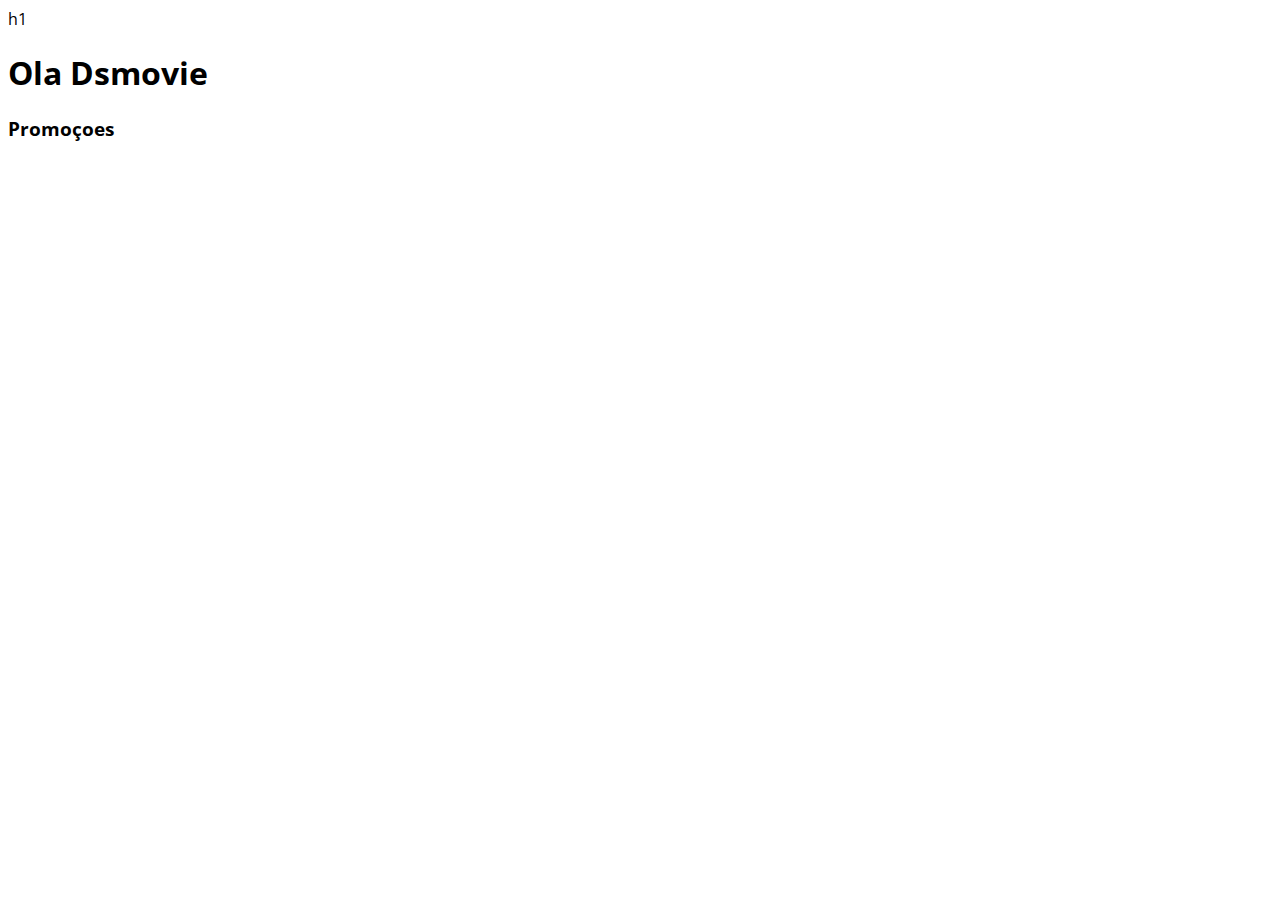
==== index.html @ c1d903fa "Google Fonts" ====
<!DOCTYPE html>h1
<html lang="en">
<head>
    <meta charset="UTF-8">
    <meta http-equiv="X-UA-Compatible" content="IE=edge">
    <meta name="viewport" content="width=device-width, initial-scale=1.0">
    <title>Document</title>
    <link href="https://cdn.jsdelivr.net/npm/bootstrap@5.1.3/dist/css/bootstrap.min.css" rel="stylesheet" integrity="sha384-1BmE4kWBq78iYhFldvKuhfTAU6auU8tT94WrHftjDbrCEXSU1oBoqyl2QvZ6jIW3" crossorigin="anonymous">

    <link rel="stylesheet" href="css/styles.css">

</head>
<body>
    <h1>Ola Dsmovie</h1>
    <h3>Promoçoes</h3>
</body>
</html>
---- css/styles.css ----
@import url('https://fonts.googleapis.com/css2?family=Open+Sans:ital,wght@0,300;1,400;1,700&display=swap');
* {
    font-family: 'open sans', sans-serif;

}
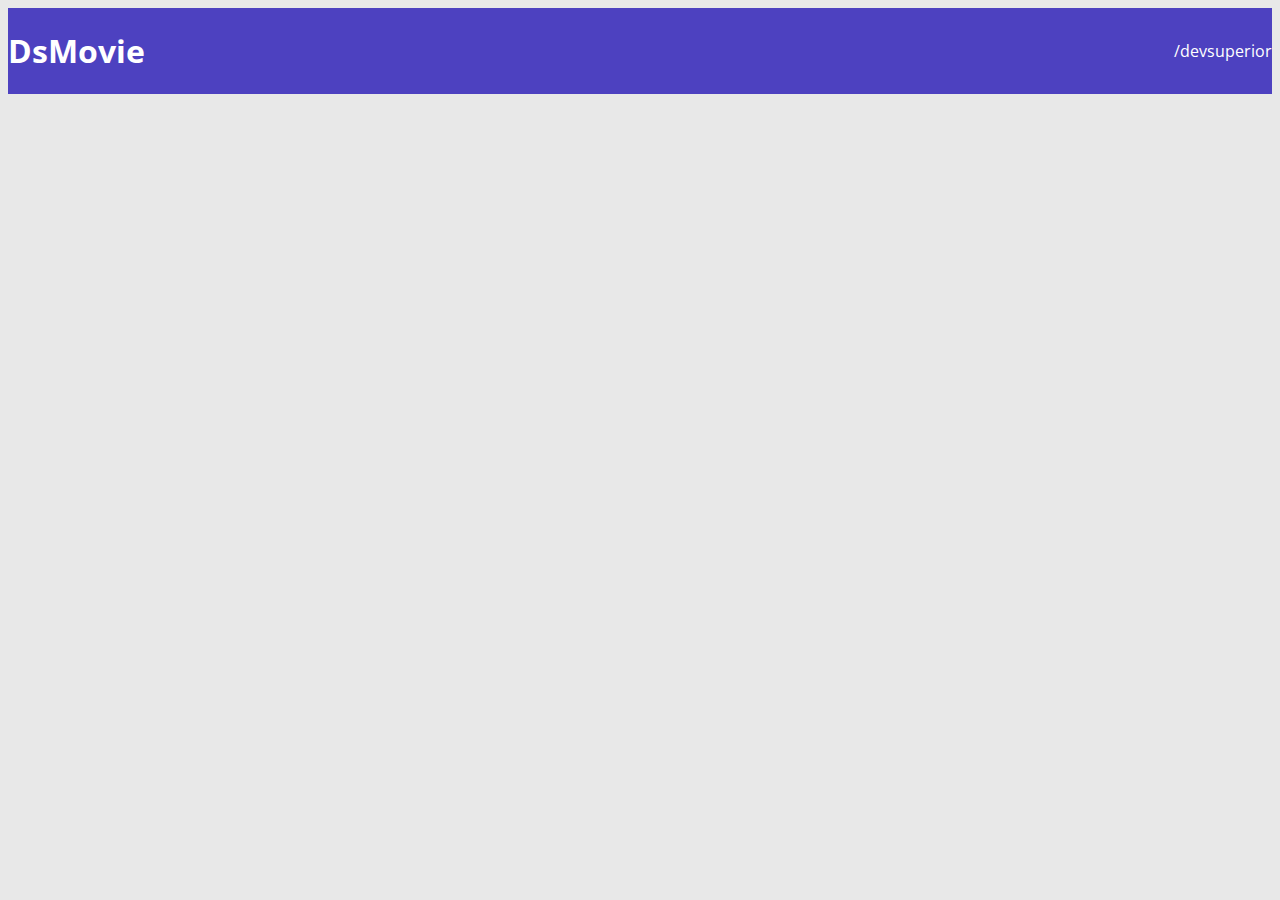
==== commit a0dfe856: "barra superior parte 1" ====
--- a/index.html
+++ b/index.html
@@ -1,4 +1,4 @@
-<!DOCTYPE html>h1
+<!DOCTYPE html>
 <html lang="en">
 <head>
     <meta charset="UTF-8">
@@ -11,7 +11,11 @@
 
 </head>
 <body>
-    <h1>Ola Dsmovie</h1>
-    <h3>Promoçoes</h3>
+   <header>
+       <nav class="container">
+           <h1>DsMovie</h1>
+           <a href="https://github.com/ranermoreira/Dsmovie">/devsuperior</a>
+       </nav>
+   </header>
 </body>
 </html>--- a/css/styles.css
+++ b/css/styles.css
@@ -1,6 +1,27 @@
 @import url('https://fonts.googleapis.com/css2?family=Open+Sans:ital,wght@0,300;1,400;1,700&display=swap');
 * {
+    box-sizing: border-box;
     font-family: 'open sans', sans-serif;
-
 }
 
+html, body {
+    background-color: #e8e8e8;
+}
+header {
+    background-color: #4D41C0;
+    color: #fff
+    ;
+}
+
+nav {
+    display: flex;
+    align-items: center;
+    justify-content: space-between;
+}
+a, a:hover { 
+    text-decoration: none;
+    color: unset;
+}
+
+
+
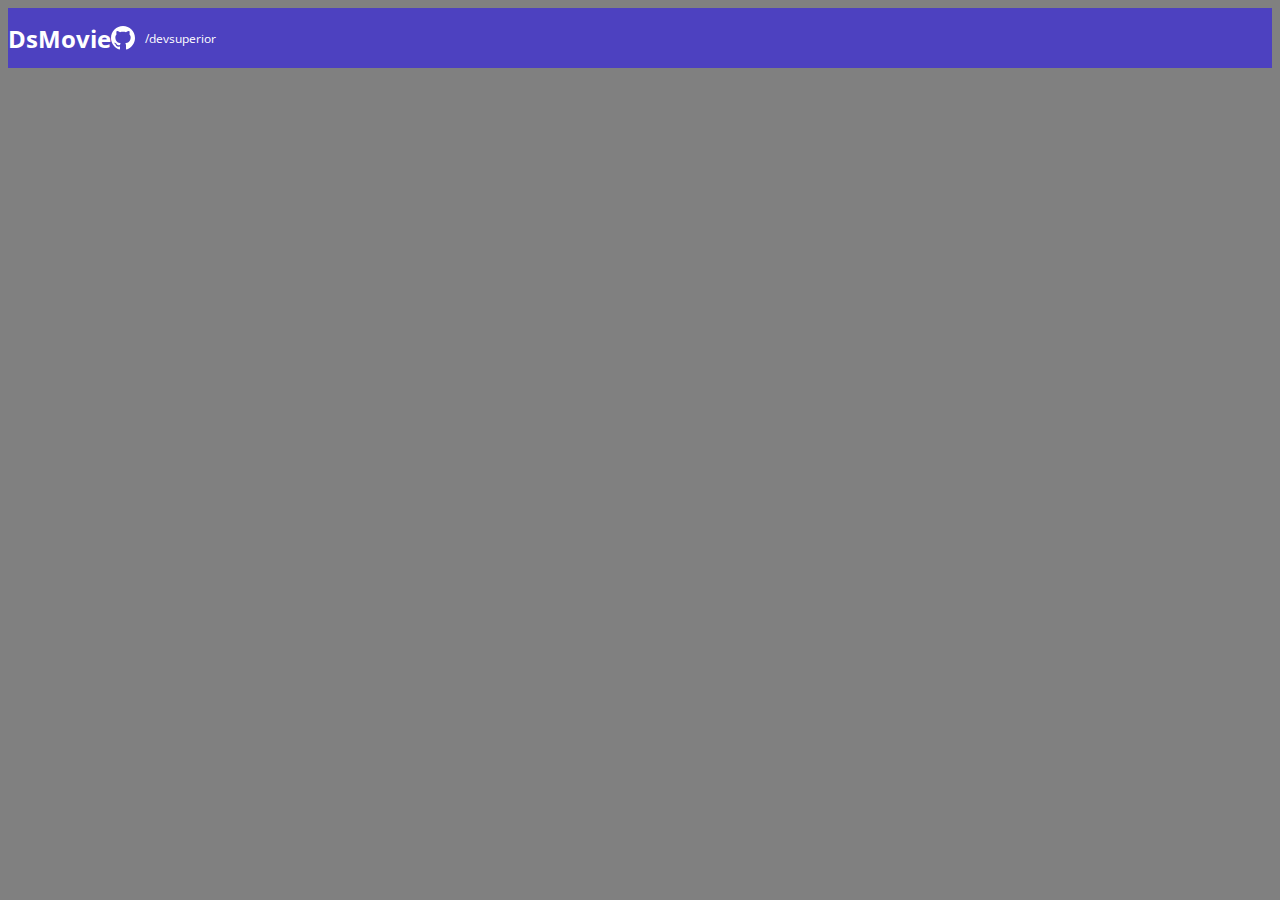
==== commit 06a2c7a4: "Barra superior parte 2" ====
--- a/index.html
+++ b/index.html
@@ -14,7 +14,11 @@
    <header>
        <nav class="container">
            <h1>DsMovie</h1>
-           <a href="https://github.com/ranermoreira/Dsmovie">/devsuperior</a>
+           <div class="dsmovie-contact-container">
+            <img src="img/github.svg" alt="github">
+            <a href="https://github.com/ranermoreira/Dsmovie">/devsuperior</a>
+           </div>
+           
        </nav>
    </header>
 </body>
--- a/css/styles.css
+++ b/css/styles.css
@@ -1,16 +1,31 @@
 @import url('https://fonts.googleapis.com/css2?family=Open+Sans:ital,wght@0,300;1,400;1,700&display=swap');
-* {
+:root {
+    --bg-gray: gray;
+    --color-primary: #4D41C0;
+    --white: #fff;
+
+
+
+
+
+}
+* { 
     box-sizing: border-box;
     font-family: 'open sans', sans-serif;
 }
+h1, h2, h3, h4, h5, h6 {
+    margin: 0;
+}
 
 html, body {
-    background-color: #e8e8e8;
+    background-color: var(--bg-gray);
 }
 header {
-    background-color: #4D41C0;
-    color: #fff
-    ;
+    background-color: var(--color-primary);
+    color: var(--white);
+    height: 60px;
+    display: flex;
+    align-items: center;
 }
 
 nav {
@@ -18,10 +33,23 @@
     align-items: center;
     justify-content: space-between;
 }
+nav h1 {
+    font-size: 24px;
+    font-weight: 700;
+}
+nav a {
+    font-size: 12px;
+    font-weight: 400;
+}
 a, a:hover { 
     text-decoration: none;
     color: unset;
 }
+.dsmovie-contact-container {
+    display: flex;
+    align-items: center ;
+}
+.dsmovie-contact-container img {
+    margin-right: 10px;
+}
 
-
-
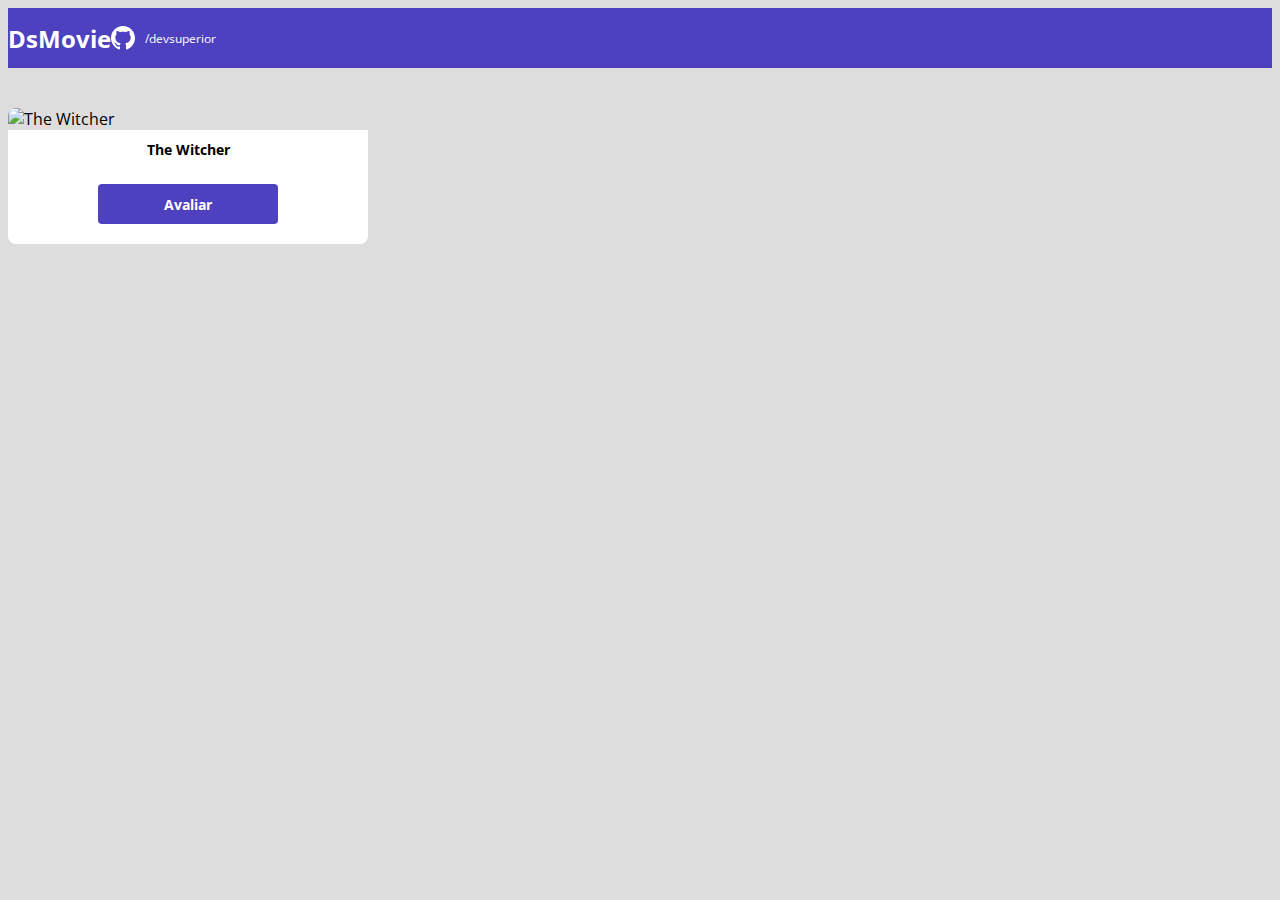
==== commit 8bf4aa6c: "Card de Filme" ====
--- a/index.html
+++ b/index.html
@@ -21,5 +21,17 @@
            
        </nav>
    </header>
+   <main>
+       <section id= "dsmovie-card-list" class="container">
+           <div class="dsmovie-card">
+           <img src="https://www.themoviedb.org/t/p/w533_and_h300_bestv2/jBJWaqoSCiARWtfV0GlqHrcdidd.jpg" alt="The Witcher">
+            <div class="dsmovie-card-description">
+                <h3>The Witcher</h3>
+                <a class="dsmovie-btn" href="form.html">Avaliar</a>
+                
+            </div>
+           </div>
+       </section>
+   </main>
 </body>
 </html>--- a/css/styles.css
+++ b/css/styles.css
@@ -1,11 +1,9 @@
 @import url('https://fonts.googleapis.com/css2?family=Open+Sans:ital,wght@0,300;1,400;1,700&display=swap');
 :root {
-    --bg-gray: gray;
+    --bg-gray: #ddd;
+    --text-gray: #4a4a4a;
     --color-primary: #4D41C0;
     --white: #fff;
-
-
-
 
 
 }
@@ -39,7 +37,7 @@
 }
 nav a {
     font-size: 12px;
-    font-weight: 400;
+    
 }
 a, a:hover { 
     text-decoration: none;
@@ -52,4 +50,44 @@
 .dsmovie-contact-container img {
     margin-right: 10px;
 }
+#dsmovie-card-list {
+    padding: 40px 0;
+}
 
+
+.dsmovie-card {
+    width: 360px;
+    
+    
+}
+
+.dsmovie-card img {
+    width: 100%;
+    border-radius: 8px 8px 0 0;
+}
+
+.dsmovie-card-description {
+    background-color: var(--white);
+    padding: 10px 0 20px 0;
+    display: flex;
+    flex-direction: column;
+    align-items: center;
+    border-radius: 0 0 8px 8px;
+}
+.dsmovie-card-description h3 {
+    font-size: 14px;
+    font-weight: 700;
+    margin-bottom: 25px;
+}
+.dsmovie-btn, .dsmovie-btn:hover {
+    width: 180px;
+    height: 40px;
+    background-color: var(--color-primary);
+    color: var(--white);
+    font-size: 14px;
+    font-weight: 700;
+    display: flex;
+    align-items: center;
+    justify-content: center;
+    border-radius: 4px;
+}
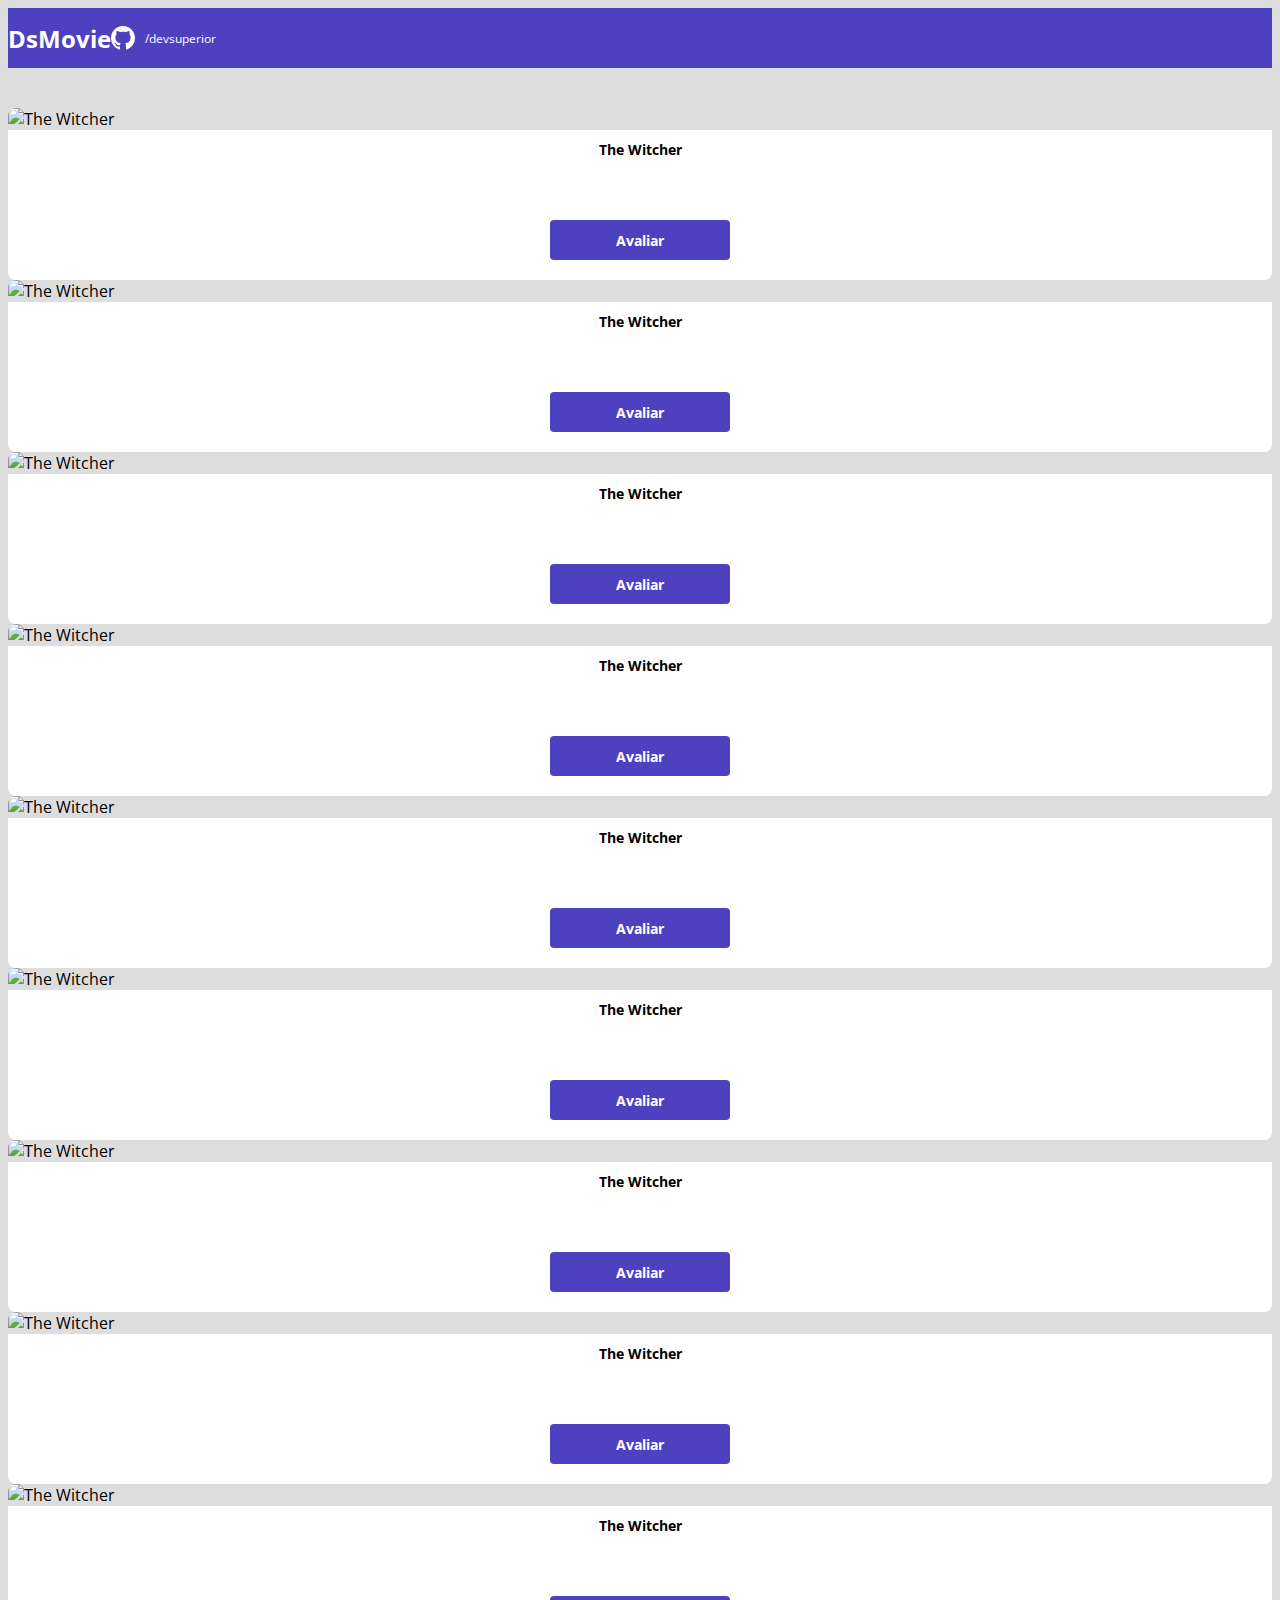
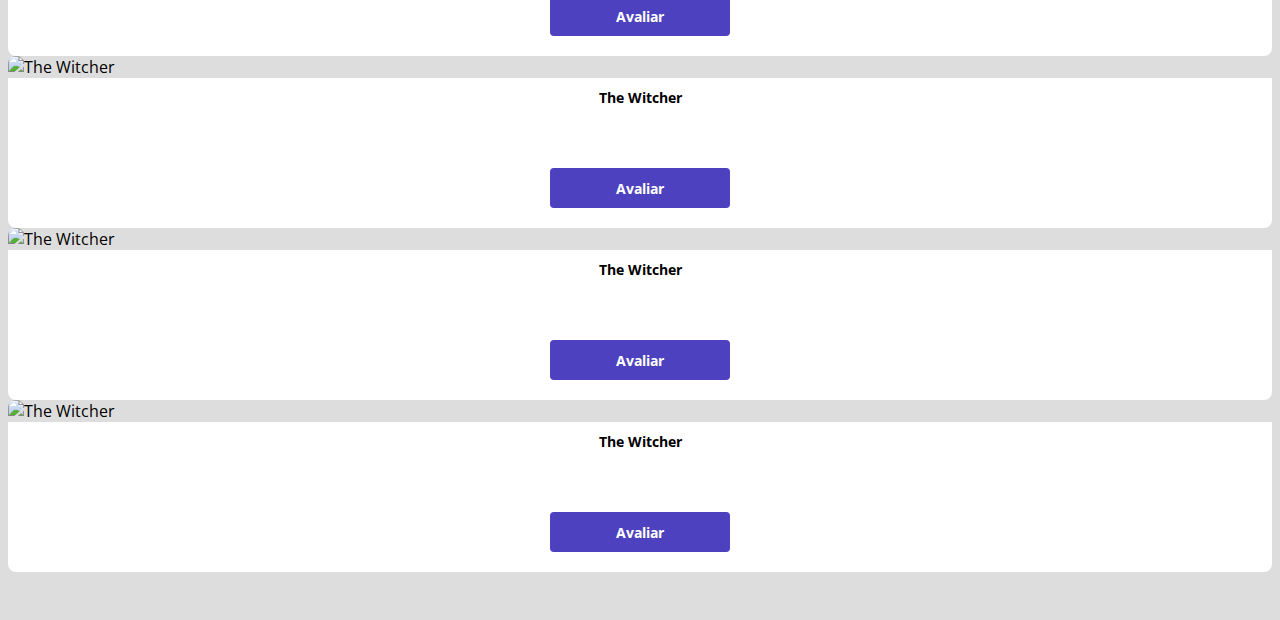
==== commit d1f713da: "Listagem de Cards" ====
--- a/index.html
+++ b/index.html
@@ -23,14 +23,169 @@
    </header>
    <main>
        <section id= "dsmovie-card-list" class="container">
-           <div class="dsmovie-card">
-           <img src="https://www.themoviedb.org/t/p/w533_and_h300_bestv2/jBJWaqoSCiARWtfV0GlqHrcdidd.jpg" alt="The Witcher">
-            <div class="dsmovie-card-description">
-                <h3>The Witcher</h3>
-                <a class="dsmovie-btn" href="form.html">Avaliar</a>
-                
+
+        <div class="row">
+            <div class="col-sm-6 col-lg-4 col-xl-3 mb-3">
+                <div class="dsmovie-card">
+                    <img src="https://www.themoviedb.org/t/p/w533_and_h300_bestv2/jBJWaqoSCiARWtfV0GlqHrcdidd.jpg" alt="The Witcher">
+                    <div class="dsmovie-card-description">
+                        <h3>The Witcher</h3>
+                        <a class="dsmovie-btn" href="form.html">Avaliar</a>
+
+                    </div>
+                </div>
+
+
+
             </div>
-           </div>
+            <div class="col-sm-6 col-lg-4 col-xl-3 mb-3">
+                <div class="dsmovie-card">
+                    <img src="https://www.themoviedb.org/t/p/w533_and_h300_bestv2/jBJWaqoSCiARWtfV0GlqHrcdidd.jpg" alt="The Witcher">
+                    <div class="dsmovie-card-description">
+                        <h3>The Witcher</h3>
+                        <a class="dsmovie-btn" href="form.html">Avaliar</a>
+
+                    </div>
+                </div>
+
+
+
+            </div>
+            <div class="col-sm-6 col-lg-4 col-xl-3 mb-3">
+                <div class="dsmovie-card">
+                    <img src="https://www.themoviedb.org/t/p/w533_and_h300_bestv2/jBJWaqoSCiARWtfV0GlqHrcdidd.jpg" alt="The Witcher">
+                    <div class="dsmovie-card-description">
+                        <h3>The Witcher</h3>
+                        <a class="dsmovie-btn" href="form.html">Avaliar</a>
+
+                    </div>
+                </div>
+
+
+
+            </div>
+            <div class="col-sm-6 col-lg-4 col-xl-3 mb-3">
+                <div class="dsmovie-card">
+                    <img src="https://www.themoviedb.org/t/p/w533_and_h300_bestv2/jBJWaqoSCiARWtfV0GlqHrcdidd.jpg" alt="The Witcher">
+                    <div class="dsmovie-card-description">
+                        <h3>The Witcher</h3>
+                        <a class="dsmovie-btn" href="form.html">Avaliar</a>
+
+                    </div>
+                </div>
+
+
+
+            </div>
+            <div class="col-sm-6 col-lg-4 col-xl-3 mb-3">
+                <div class="dsmovie-card">
+                    <img src="https://www.themoviedb.org/t/p/w533_and_h300_bestv2/jBJWaqoSCiARWtfV0GlqHrcdidd.jpg" alt="The Witcher">
+                    <div class="dsmovie-card-description">
+                        <h3>The Witcher</h3>
+                        <a class="dsmovie-btn" href="form.html">Avaliar</a>
+
+                    </div>
+                </div>
+
+
+
+            </div>
+            <div class="col-sm-6 col-lg-4 col-xl-3 mb-3">
+                <div class="dsmovie-card">
+                    <img src="https://www.themoviedb.org/t/p/w533_and_h300_bestv2/jBJWaqoSCiARWtfV0GlqHrcdidd.jpg" alt="The Witcher">
+                    <div class="dsmovie-card-description">
+                        <h3>The Witcher</h3>
+                        <a class="dsmovie-btn" href="form.html">Avaliar</a>
+
+                    </div>
+                </div>
+
+
+
+            </div>
+            <div class="col-sm-6 col-lg-4 col-xl-3 mb-3">
+                <div class="dsmovie-card">
+                    <img src="https://www.themoviedb.org/t/p/w533_and_h300_bestv2/jBJWaqoSCiARWtfV0GlqHrcdidd.jpg" alt="The Witcher">
+                    <div class="dsmovie-card-description">
+                        <h3>The Witcher</h3>
+                        <a class="dsmovie-btn" href="form.html">Avaliar</a>
+
+                    </div>
+                </div>
+
+
+
+            </div>
+            <div class="col-sm-6 col-lg-4 col-xl-3 mb-3">
+                <div class="dsmovie-card">
+                    <img src="https://www.themoviedb.org/t/p/w533_and_h300_bestv2/jBJWaqoSCiARWtfV0GlqHrcdidd.jpg" alt="The Witcher">
+                    <div class="dsmovie-card-description">
+                        <h3>The Witcher</h3>
+                        <a class="dsmovie-btn" href="form.html">Avaliar</a>
+
+                    </div>
+                </div>
+
+
+
+            </div>
+            <div class="col-sm-6 col-lg-4 col-xl-3 mb-3">
+                <div class="dsmovie-card">
+                    <img src="https://www.themoviedb.org/t/p/w533_and_h300_bestv2/jBJWaqoSCiARWtfV0GlqHrcdidd.jpg" alt="The Witcher">
+                    <div class="dsmovie-card-description">
+                        <h3>The Witcher</h3>
+                        <a class="dsmovie-btn" href="form.html">Avaliar</a>
+
+                    </div>
+                </div>
+
+
+
+            </div><div class="col-sm-6 col-lg-4 col-xl-3 mb-3">
+                <div class="dsmovie-card">
+                    <img src="https://www.themoviedb.org/t/p/w533_and_h300_bestv2/jBJWaqoSCiARWtfV0GlqHrcdidd.jpg" alt="The Witcher">
+                    <div class="dsmovie-card-description">
+                        <h3>The Witcher</h3>
+                        <a class="dsmovie-btn" href="form.html">Avaliar</a>
+
+                    </div>
+                </div>
+
+
+
+            </div><div class="col-sm-6 col-lg-4 col-xl-3 mb-3">
+                <div class="dsmovie-card">
+                    <img src="https://www.themoviedb.org/t/p/w533_and_h300_bestv2/jBJWaqoSCiARWtfV0GlqHrcdidd.jpg" alt="The Witcher">
+                    <div class="dsmovie-card-description">
+                        <h3>The Witcher</h3>
+                        <a class="dsmovie-btn" href="form.html">Avaliar</a>
+
+                    </div>
+                </div>
+
+
+
+            </div><div class="col-sm-6 col-lg-4 col-xl-3 mb-3">
+                <div class="dsmovie-card">
+                    <img src="https://www.themoviedb.org/t/p/w533_and_h300_bestv2/jBJWaqoSCiARWtfV0GlqHrcdidd.jpg" alt="The Witcher">
+                    <div class="dsmovie-card-description">
+                        <h3>The Witcher</h3>
+                        <a class="dsmovie-btn" href="form.html">Avaliar</a>
+
+                    </div>
+                </div>
+
+
+
+            </div>
+
+
+        </div>
+        
+           
+     
+
+
        </section>
    </main>
 </body>
--- a/css/styles.css
+++ b/css/styles.css
@@ -56,7 +56,7 @@
 
 
 .dsmovie-card {
-    width: 360px;
+    width: 100%;
     
     
 }
@@ -68,16 +68,19 @@
 
 .dsmovie-card-description {
     background-color: var(--white);
-    padding: 10px 0 20px 0;
+    padding: 10px 20px 20px 20px;
     display: flex;
     flex-direction: column;
     align-items: center;
+    justify-content: space-between;
     border-radius: 0 0 8px 8px;
+    min-height: 150px;
 }
 .dsmovie-card-description h3 {
     font-size: 14px;
     font-weight: 700;
     margin-bottom: 25px;
+    text-align: center;
 }
 .dsmovie-btn, .dsmovie-btn:hover {
     width: 180px;
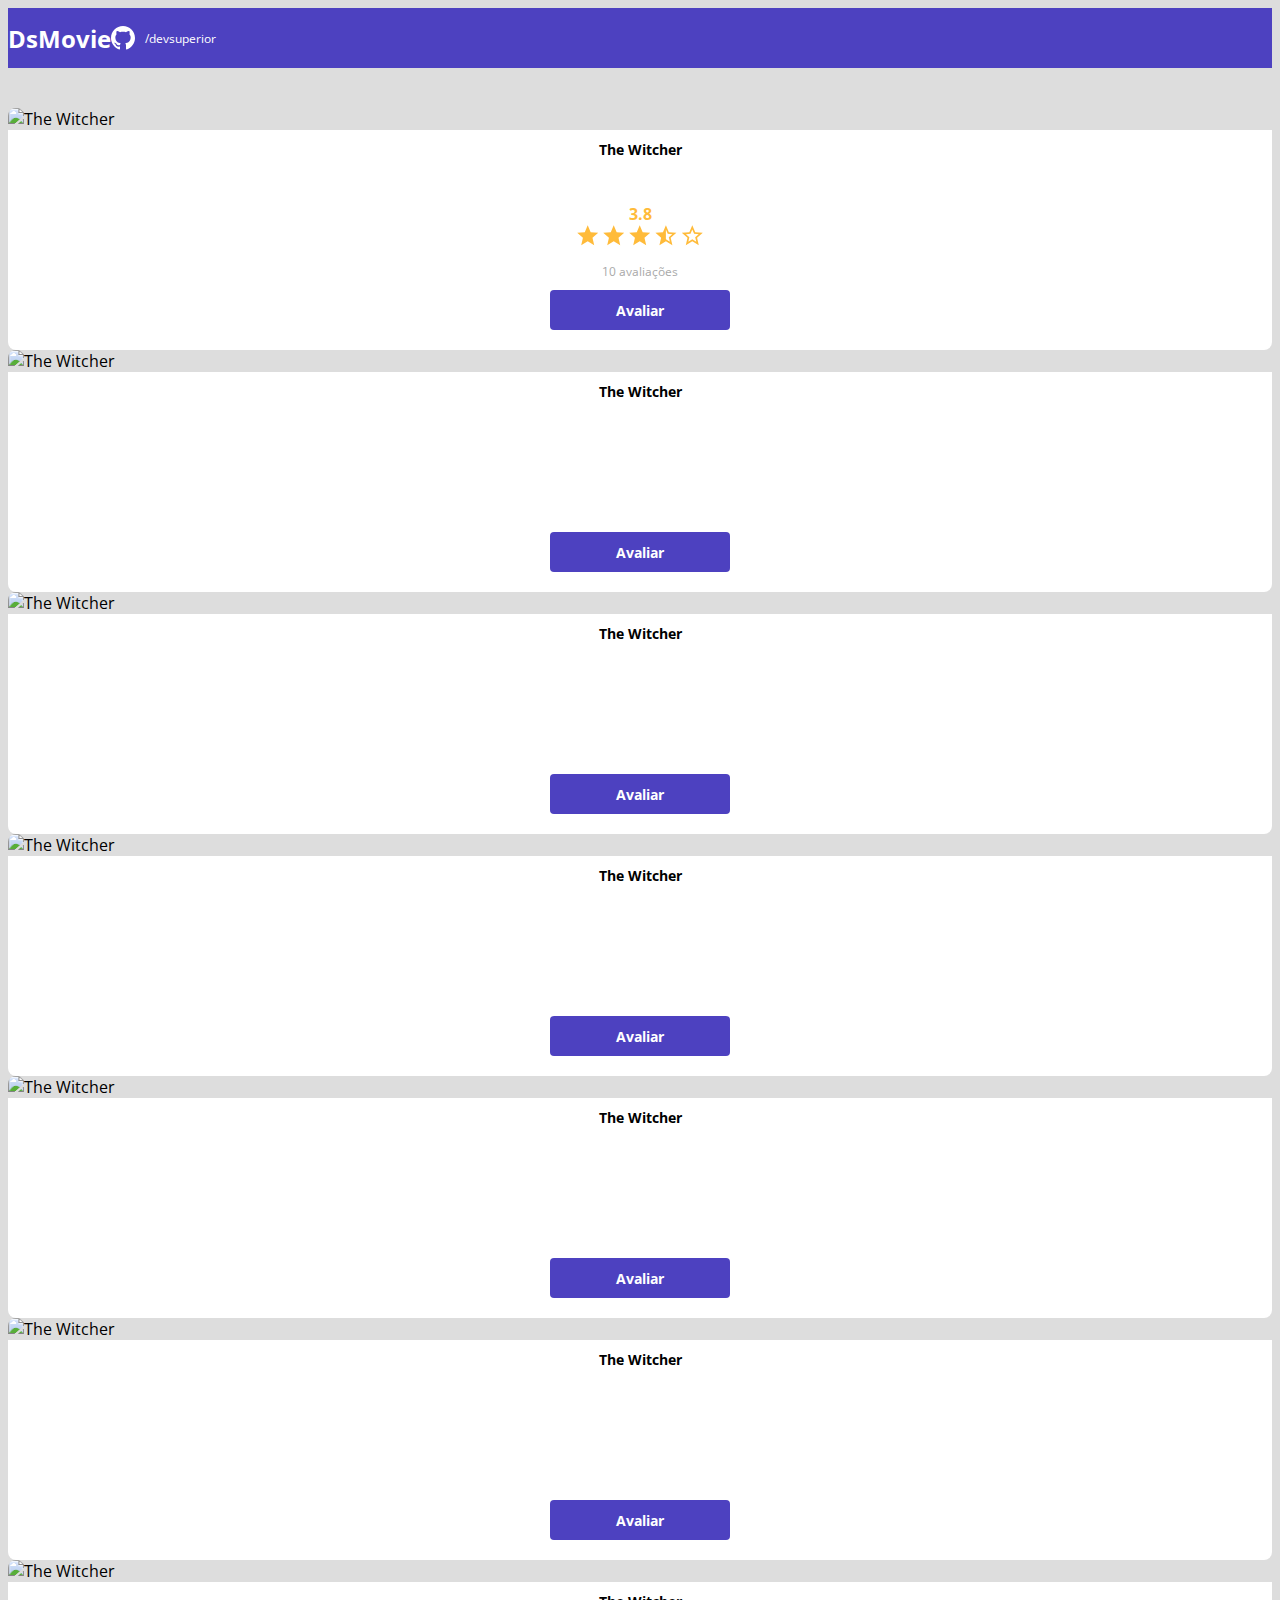
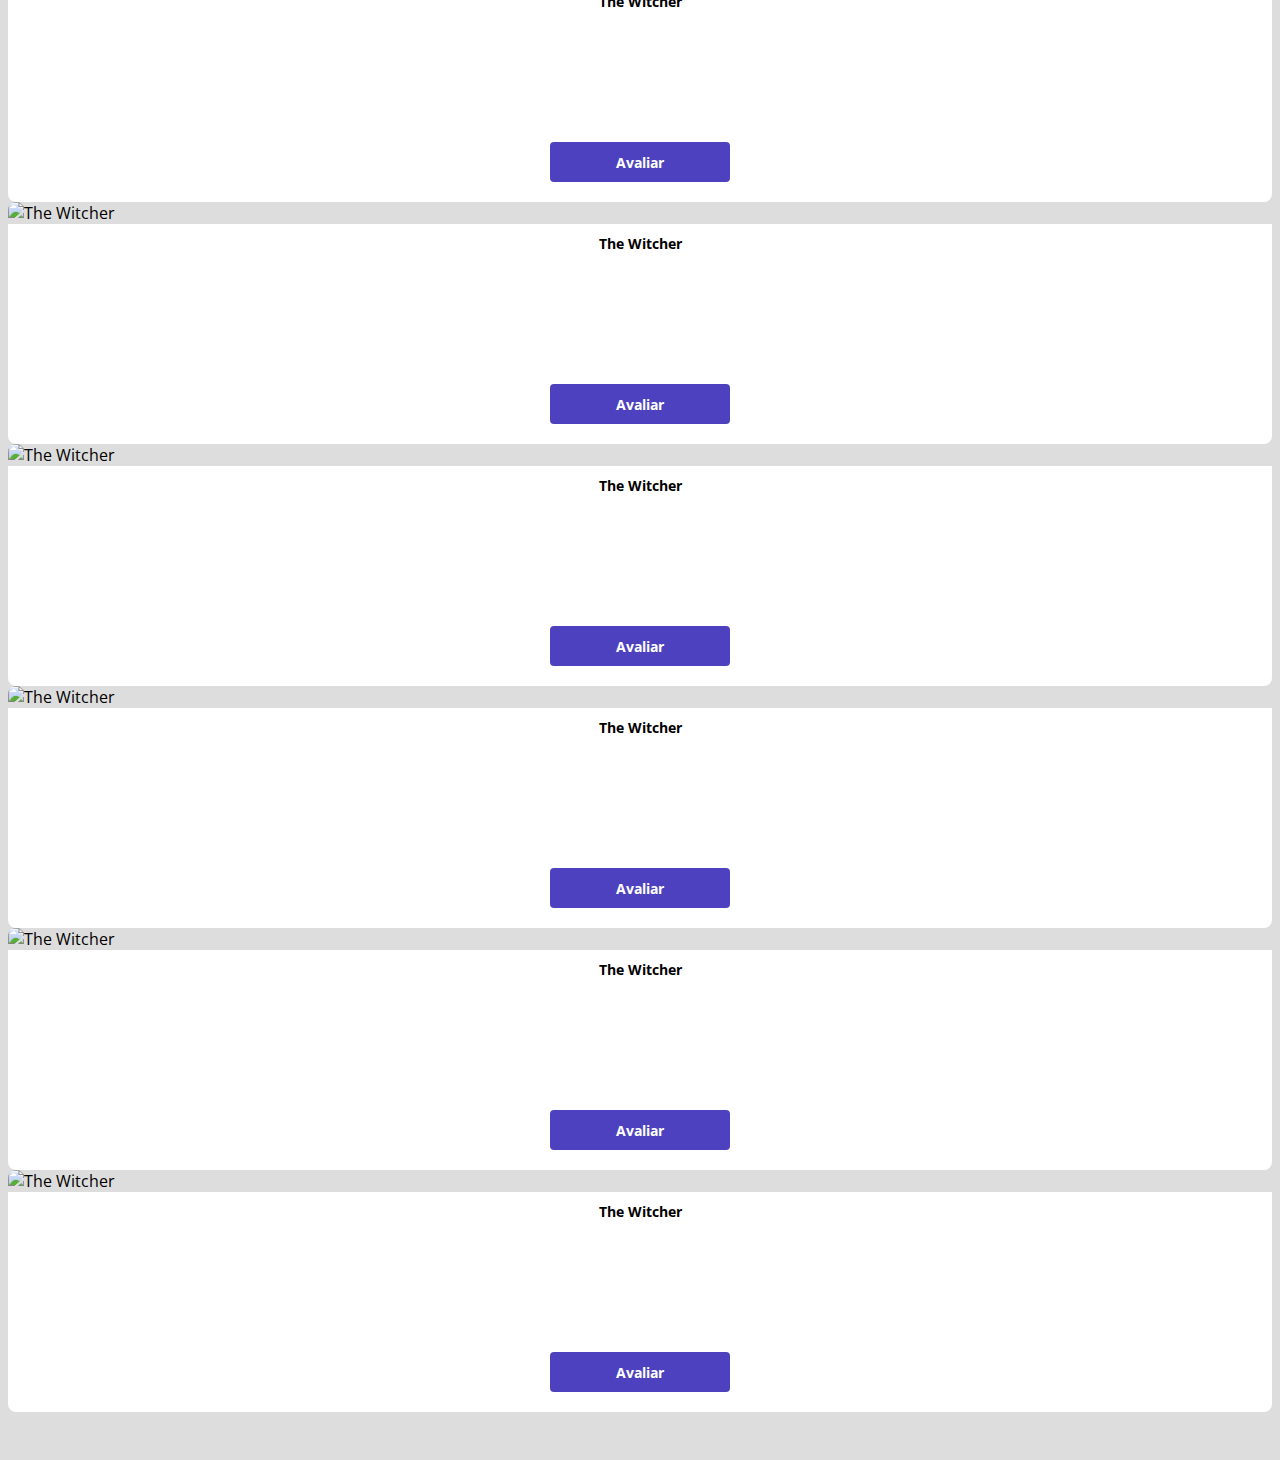
==== commit 14e91f5d: "Avaliação com estrelas" ====
--- a/index.html
+++ b/index.html
@@ -30,7 +30,21 @@
                     <img src="https://www.themoviedb.org/t/p/w533_and_h300_bestv2/jBJWaqoSCiARWtfV0GlqHrcdidd.jpg" alt="The Witcher">
                     <div class="dsmovie-card-description">
                         <h3>The Witcher</h3>
-                        <a class="dsmovie-btn" href="form.html">Avaliar</a>
+                        <div class="dsmovie-card-description-botton">
+                            <h4>3.8</h4>
+                            <div>
+                                <img src="img/star-full.svg" alt="Star">
+                                <img src="img/star-full.svg" alt="Star">
+                                <img src="img/star-full.svg" alt="Star">
+                                <img src="img/star-half.svg" alt="Star">
+                                <img src="img/star-empyt.svg" alt="Star">
+                            </div>
+                            <p> 10 avaliações</p>
+                            <a class="dsmovie-btn" href="form.html">Avaliar</a>
+
+                        </div>
+
+                        
 
                     </div>
                 </div>
--- a/css/styles.css
+++ b/css/styles.css
@@ -4,6 +4,9 @@
     --text-gray: #4a4a4a;
     --color-primary: #4D41C0;
     --white: #fff;
+    --text-light-gray: #aaa;
+    --star-yellow: #ffbb3a;  
+
 
 
 }
@@ -74,13 +77,34 @@
     align-items: center;
     justify-content: space-between;
     border-radius: 0 0 8px 8px;
-    min-height: 150px;
+    height: 220px;
 }
 .dsmovie-card-description h3 {
     font-size: 14px;
     font-weight: 700;
     margin-bottom: 25px;
     text-align: center;
+}
+.dsmovie-card-description-botton {
+    display: flex;
+    flex-direction: column;
+    align-items: center;
+
+}
+.dsmovie-card-description-botton h4 {
+    font-size: 16px;
+    font-weight: 700;
+    color: var(--star-yellow)
+}
+.dsmovie-card-description-botton img {
+    width: 22px;
+    
+}
+.dsmovie-card-description-botton p {
+    font-size: 12px;
+    font-weight: 400;
+    color: var(--text-light-gray);
+    margin-bottom: 10px;
 }
 .dsmovie-btn, .dsmovie-btn:hover {
     width: 180px;
@@ -93,4 +117,44 @@
     align-items: center;
     justify-content: center;
     border-radius: 4px;
+    border: 0;
 }
+
+.dsmovie-form-container {
+    padding: 40px 0 ;
+    max-width: 480px;
+}
+
+.dsmovie-form-description {
+
+    background-color: var(--white);
+    padding: 20px;
+    display: flex;
+    flex-direction: column;
+    align-items: center;
+    border-radius: 0 0 8px 8px;
+}
+.dsmovie-form {
+    width: 100%;
+
+}
+.dsmovie-form-description h3 {
+    font-size: 13px;
+    font-weight: 700;
+    margin-bottom: 20px;
+}
+.dsmovie-form-group {
+    margin-bottom: 20px;
+}
+
+.dsmovie-form-group label {
+    font-size: 12px;
+    color: var(--text-light-gray);
+}
+.dsmovie-form-btn-container {
+    height: 100px;
+    display: flex;
+    flex-direction: column;
+    align-items: center;
+    justify-content: space-between;
+}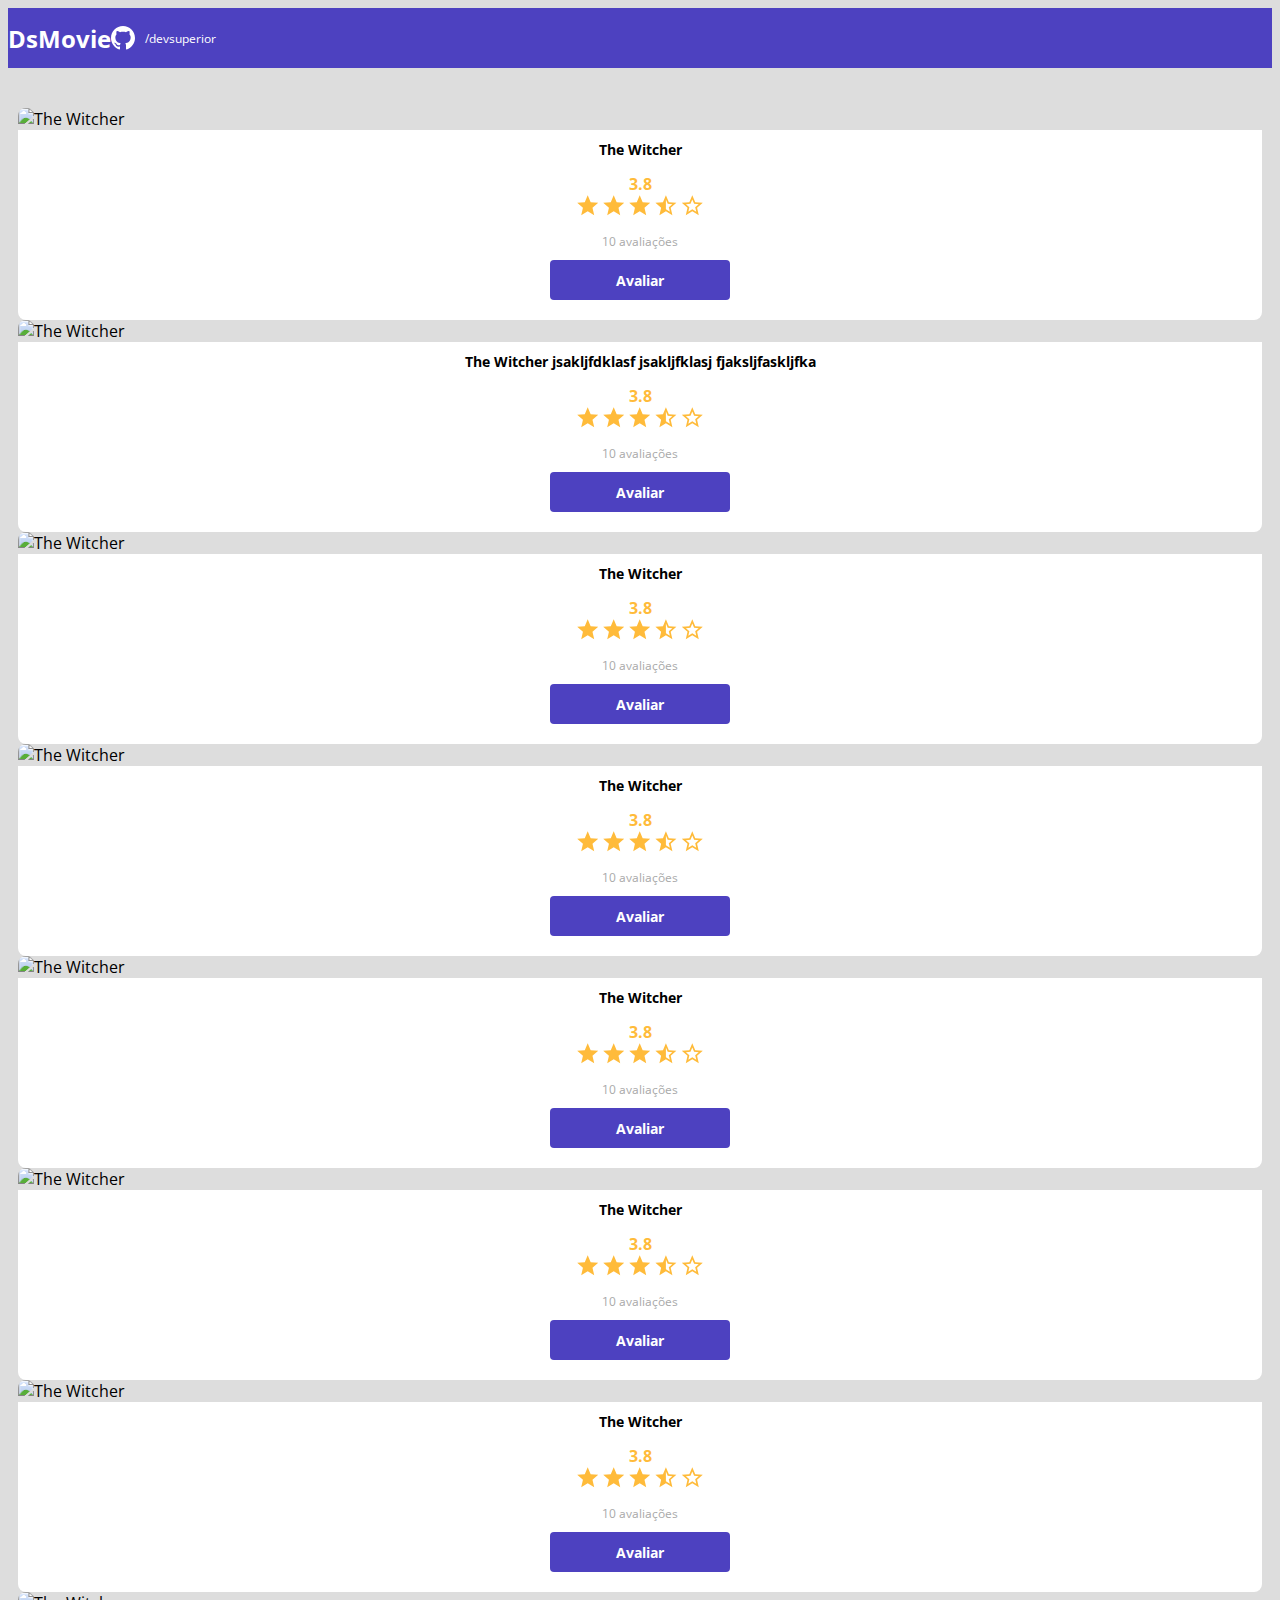
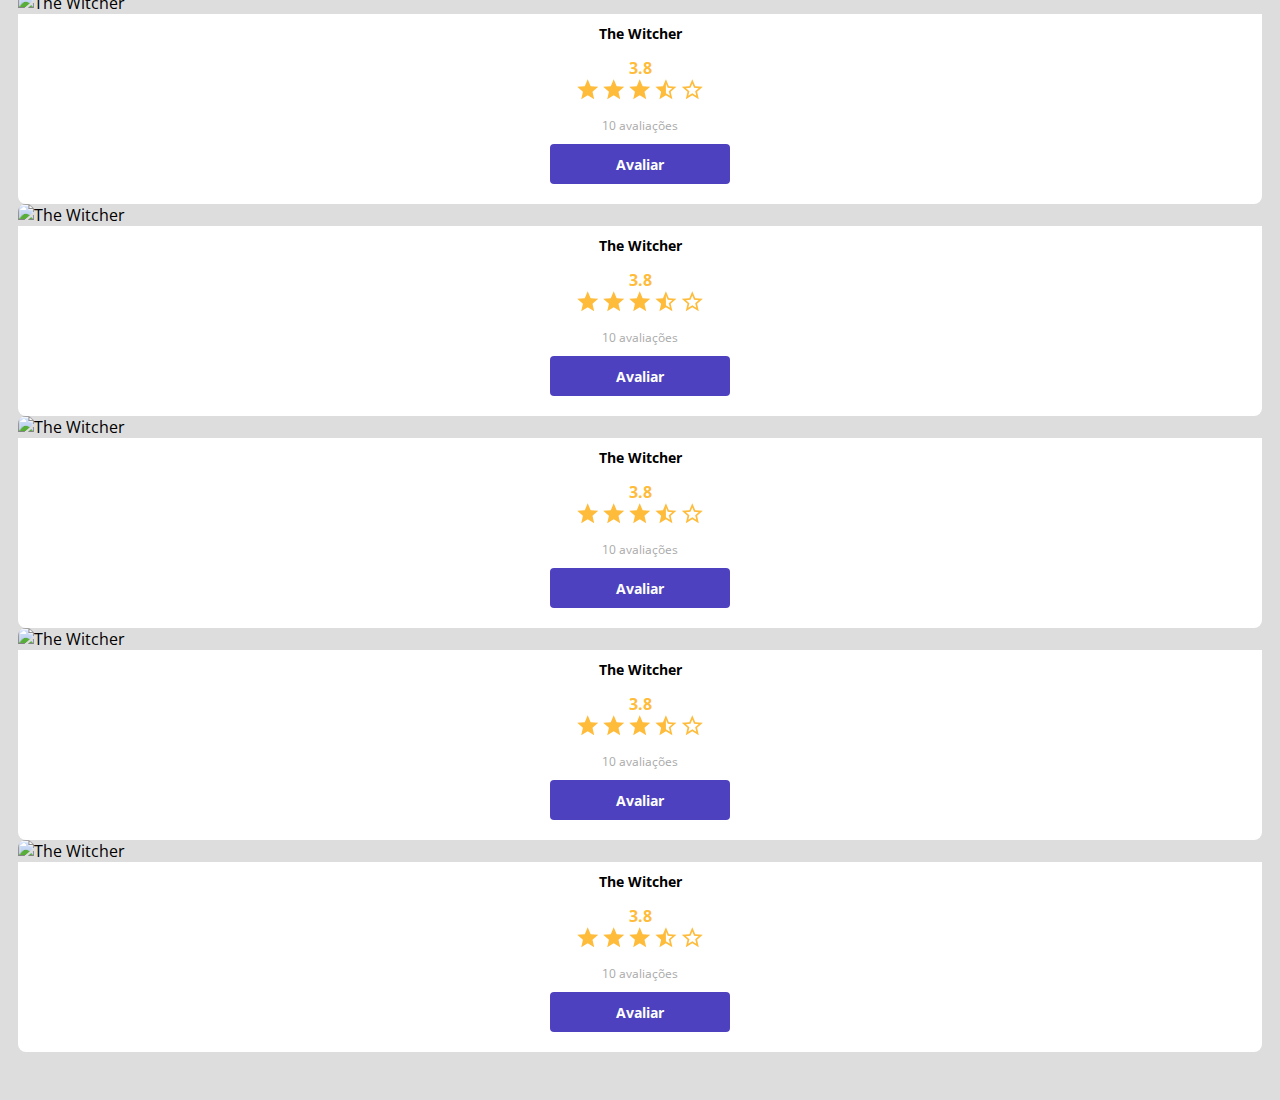
==== commit d93ec1c0: "Polimento da Listagem" ====
--- a/index.html
+++ b/index.html
@@ -52,147 +52,304 @@
 
 
             </div>
-            <div class="col-sm-6 col-lg-4 col-xl-3 mb-3">
-                <div class="dsmovie-card">
-                    <img src="https://www.themoviedb.org/t/p/w533_and_h300_bestv2/jBJWaqoSCiARWtfV0GlqHrcdidd.jpg" alt="The Witcher">
-                    <div class="dsmovie-card-description">
-                        <h3>The Witcher</h3>
-                        <a class="dsmovie-btn" href="form.html">Avaliar</a>
-
-                    </div>
-                </div>
-
-
-
-            </div>
-            <div class="col-sm-6 col-lg-4 col-xl-3 mb-3">
-                <div class="dsmovie-card">
-                    <img src="https://www.themoviedb.org/t/p/w533_and_h300_bestv2/jBJWaqoSCiARWtfV0GlqHrcdidd.jpg" alt="The Witcher">
-                    <div class="dsmovie-card-description">
-                        <h3>The Witcher</h3>
-                        <a class="dsmovie-btn" href="form.html">Avaliar</a>
-
-                    </div>
-                </div>
-
-
-
-            </div>
-            <div class="col-sm-6 col-lg-4 col-xl-3 mb-3">
-                <div class="dsmovie-card">
-                    <img src="https://www.themoviedb.org/t/p/w533_and_h300_bestv2/jBJWaqoSCiARWtfV0GlqHrcdidd.jpg" alt="The Witcher">
-                    <div class="dsmovie-card-description">
-                        <h3>The Witcher</h3>
-                        <a class="dsmovie-btn" href="form.html">Avaliar</a>
-
-                    </div>
-                </div>
-
-
-
-            </div>
-            <div class="col-sm-6 col-lg-4 col-xl-3 mb-3">
-                <div class="dsmovie-card">
-                    <img src="https://www.themoviedb.org/t/p/w533_and_h300_bestv2/jBJWaqoSCiARWtfV0GlqHrcdidd.jpg" alt="The Witcher">
-                    <div class="dsmovie-card-description">
-                        <h3>The Witcher</h3>
-                        <a class="dsmovie-btn" href="form.html">Avaliar</a>
-
-                    </div>
-                </div>
-
-
-
-            </div>
-            <div class="col-sm-6 col-lg-4 col-xl-3 mb-3">
-                <div class="dsmovie-card">
-                    <img src="https://www.themoviedb.org/t/p/w533_and_h300_bestv2/jBJWaqoSCiARWtfV0GlqHrcdidd.jpg" alt="The Witcher">
-                    <div class="dsmovie-card-description">
-                        <h3>The Witcher</h3>
-                        <a class="dsmovie-btn" href="form.html">Avaliar</a>
-
-                    </div>
-                </div>
-
-
-
-            </div>
-            <div class="col-sm-6 col-lg-4 col-xl-3 mb-3">
-                <div class="dsmovie-card">
-                    <img src="https://www.themoviedb.org/t/p/w533_and_h300_bestv2/jBJWaqoSCiARWtfV0GlqHrcdidd.jpg" alt="The Witcher">
-                    <div class="dsmovie-card-description">
-                        <h3>The Witcher</h3>
-                        <a class="dsmovie-btn" href="form.html">Avaliar</a>
-
-                    </div>
-                </div>
-
-
-
-            </div>
-            <div class="col-sm-6 col-lg-4 col-xl-3 mb-3">
-                <div class="dsmovie-card">
-                    <img src="https://www.themoviedb.org/t/p/w533_and_h300_bestv2/jBJWaqoSCiARWtfV0GlqHrcdidd.jpg" alt="The Witcher">
-                    <div class="dsmovie-card-description">
-                        <h3>The Witcher</h3>
-                        <a class="dsmovie-btn" href="form.html">Avaliar</a>
-
-                    </div>
-                </div>
-
-
-
-            </div>
-            <div class="col-sm-6 col-lg-4 col-xl-3 mb-3">
-                <div class="dsmovie-card">
-                    <img src="https://www.themoviedb.org/t/p/w533_and_h300_bestv2/jBJWaqoSCiARWtfV0GlqHrcdidd.jpg" alt="The Witcher">
-                    <div class="dsmovie-card-description">
-                        <h3>The Witcher</h3>
-                        <a class="dsmovie-btn" href="form.html">Avaliar</a>
-
-                    </div>
-                </div>
-
-
-
-            </div><div class="col-sm-6 col-lg-4 col-xl-3 mb-3">
-                <div class="dsmovie-card">
-                    <img src="https://www.themoviedb.org/t/p/w533_and_h300_bestv2/jBJWaqoSCiARWtfV0GlqHrcdidd.jpg" alt="The Witcher">
-                    <div class="dsmovie-card-description">
-                        <h3>The Witcher</h3>
-                        <a class="dsmovie-btn" href="form.html">Avaliar</a>
-
-                    </div>
-                </div>
-
-
-
-            </div><div class="col-sm-6 col-lg-4 col-xl-3 mb-3">
-                <div class="dsmovie-card">
-                    <img src="https://www.themoviedb.org/t/p/w533_and_h300_bestv2/jBJWaqoSCiARWtfV0GlqHrcdidd.jpg" alt="The Witcher">
-                    <div class="dsmovie-card-description">
-                        <h3>The Witcher</h3>
-                        <a class="dsmovie-btn" href="form.html">Avaliar</a>
-
-                    </div>
-                </div>
-
-
-
-            </div><div class="col-sm-6 col-lg-4 col-xl-3 mb-3">
-                <div class="dsmovie-card">
-                    <img src="https://www.themoviedb.org/t/p/w533_and_h300_bestv2/jBJWaqoSCiARWtfV0GlqHrcdidd.jpg" alt="The Witcher">
-                    <div class="dsmovie-card-description">
-                        <h3>The Witcher</h3>
-                        <a class="dsmovie-btn" href="form.html">Avaliar</a>
-
-                    </div>
-                </div>
-
-
-
-            </div>
-
+            
+            <div class="col-sm-6 col-lg-4 col-xl-3 mb-3">
+                <div class="dsmovie-card">
+                    <img src="https://www.themoviedb.org/t/p/w533_and_h300_bestv2/jBJWaqoSCiARWtfV0GlqHrcdidd.jpg" alt="The Witcher">
+                    <div class="dsmovie-card-description">
+                        <h3>The Witcher jsakljfdklasf jsakljfklasj fjaksljfaskljfka</h3>
+                        <div class="dsmovie-card-description-botton">
+                            <h4>3.8</h4>
+                            <div>
+                                <img src="img/star-full.svg" alt="Star">
+                                <img src="img/star-full.svg" alt="Star">
+                                <img src="img/star-full.svg" alt="Star">
+                                <img src="img/star-half.svg" alt="Star">
+                                <img src="img/star-empyt.svg" alt="Star">
+                            </div>
+                            <p> 10 avaliações</p>
+                            <a class="dsmovie-btn" href="form.html">Avaliar</a>
+
+                        </div>
+
+                        
+
+                    </div>
+                </div>
+
+
+
+            </div>
+            <div class="col-sm-6 col-lg-4 col-xl-3 mb-3">
+                <div class="dsmovie-card">
+                    <img src="https://www.themoviedb.org/t/p/w533_and_h300_bestv2/jBJWaqoSCiARWtfV0GlqHrcdidd.jpg" alt="The Witcher">
+                    <div class="dsmovie-card-description">
+                        <h3>The Witcher</h3>
+                        <div class="dsmovie-card-description-botton">
+                            <h4>3.8</h4>
+                            <div>
+                                <img src="img/star-full.svg" alt="Star">
+                                <img src="img/star-full.svg" alt="Star">
+                                <img src="img/star-full.svg" alt="Star">
+                                <img src="img/star-half.svg" alt="Star">
+                                <img src="img/star-empyt.svg" alt="Star">
+                            </div>
+                            <p> 10 avaliações</p>
+                            <a class="dsmovie-btn" href="form.html">Avaliar</a>
+
+                        </div>
+
+                        
+
+                    </div>
+                </div>
+
+
+
+            </div>
+            <div class="col-sm-6 col-lg-4 col-xl-3 mb-3">
+                <div class="dsmovie-card">
+                    <img src="https://www.themoviedb.org/t/p/w533_and_h300_bestv2/jBJWaqoSCiARWtfV0GlqHrcdidd.jpg" alt="The Witcher">
+                    <div class="dsmovie-card-description">
+                        <h3>The Witcher</h3>
+                        <div class="dsmovie-card-description-botton">
+                            <h4>3.8</h4>
+                            <div>
+                                <img src="img/star-full.svg" alt="Star">
+                                <img src="img/star-full.svg" alt="Star">
+                                <img src="img/star-full.svg" alt="Star">
+                                <img src="img/star-half.svg" alt="Star">
+                                <img src="img/star-empyt.svg" alt="Star">
+                            </div>
+                            <p> 10 avaliações</p>
+                            <a class="dsmovie-btn" href="form.html">Avaliar</a>
+
+                        </div>
+
+                        
+
+                    </div>
+                </div>
+
+
+
+            </div>
+            <div class="col-sm-6 col-lg-4 col-xl-3 mb-3">
+                <div class="dsmovie-card">
+                    <img src="https://www.themoviedb.org/t/p/w533_and_h300_bestv2/jBJWaqoSCiARWtfV0GlqHrcdidd.jpg" alt="The Witcher">
+                    <div class="dsmovie-card-description">
+                        <h3>The Witcher</h3>
+                        <div class="dsmovie-card-description-botton">
+                            <h4>3.8</h4>
+                            <div>
+                                <img src="img/star-full.svg" alt="Star">
+                                <img src="img/star-full.svg" alt="Star">
+                                <img src="img/star-full.svg" alt="Star">
+                                <img src="img/star-half.svg" alt="Star">
+                                <img src="img/star-empyt.svg" alt="Star">
+                            </div>
+                            <p> 10 avaliações</p>
+                            <a class="dsmovie-btn" href="form.html">Avaliar</a>
+
+                        </div>
+
+                        
+
+                    </div>
+                </div>
+
+
+
+            </div>
+            <div class="col-sm-6 col-lg-4 col-xl-3 mb-3">
+                <div class="dsmovie-card">
+                    <img src="https://www.themoviedb.org/t/p/w533_and_h300_bestv2/jBJWaqoSCiARWtfV0GlqHrcdidd.jpg" alt="The Witcher">
+                    <div class="dsmovie-card-description">
+                        <h3>The Witcher</h3>
+                        <div class="dsmovie-card-description-botton">
+                            <h4>3.8</h4>
+                            <div>
+                                <img src="img/star-full.svg" alt="Star">
+                                <img src="img/star-full.svg" alt="Star">
+                                <img src="img/star-full.svg" alt="Star">
+                                <img src="img/star-half.svg" alt="Star">
+                                <img src="img/star-empyt.svg" alt="Star">
+                            </div>
+                            <p> 10 avaliações</p>
+                            <a class="dsmovie-btn" href="form.html">Avaliar</a>
+
+                        </div>
+
+                        
+
+                    </div>
+                </div>
+
+
+
+            </div>
+            <div class="col-sm-6 col-lg-4 col-xl-3 mb-3">
+                <div class="dsmovie-card">
+                    <img src="https://www.themoviedb.org/t/p/w533_and_h300_bestv2/jBJWaqoSCiARWtfV0GlqHrcdidd.jpg" alt="The Witcher">
+                    <div class="dsmovie-card-description">
+                        <h3>The Witcher</h3>
+                        <div class="dsmovie-card-description-botton">
+                            <h4>3.8</h4>
+                            <div>
+                                <img src="img/star-full.svg" alt="Star">
+                                <img src="img/star-full.svg" alt="Star">
+                                <img src="img/star-full.svg" alt="Star">
+                                <img src="img/star-half.svg" alt="Star">
+                                <img src="img/star-empyt.svg" alt="Star">
+                            </div>
+                            <p> 10 avaliações</p>
+                            <a class="dsmovie-btn" href="form.html">Avaliar</a>
+
+                        </div>
+
+                        
+
+                    </div>
+                </div>
+
+
+
+            </div>
+            <div class="col-sm-6 col-lg-4 col-xl-3 mb-3">
+                <div class="dsmovie-card">
+                    <img src="https://www.themoviedb.org/t/p/w533_and_h300_bestv2/jBJWaqoSCiARWtfV0GlqHrcdidd.jpg" alt="The Witcher">
+                    <div class="dsmovie-card-description">
+                        <h3>The Witcher</h3>
+                        <div class="dsmovie-card-description-botton">
+                            <h4>3.8</h4>
+                            <div>
+                                <img src="img/star-full.svg" alt="Star">
+                                <img src="img/star-full.svg" alt="Star">
+                                <img src="img/star-full.svg" alt="Star">
+                                <img src="img/star-half.svg" alt="Star">
+                                <img src="img/star-empyt.svg" alt="Star">
+                            </div>
+                            <p> 10 avaliações</p>
+                            <a class="dsmovie-btn" href="form.html">Avaliar</a>
+
+                        </div>
+
+                        
+
+                    </div>
+                </div>
+
+
+
+            </div>
+            <div class="col-sm-6 col-lg-4 col-xl-3 mb-3">
+                <div class="dsmovie-card">
+                    <img src="https://www.themoviedb.org/t/p/w533_and_h300_bestv2/jBJWaqoSCiARWtfV0GlqHrcdidd.jpg" alt="The Witcher">
+                    <div class="dsmovie-card-description">
+                        <h3>The Witcher</h3>
+                        <div class="dsmovie-card-description-botton">
+                            <h4>3.8</h4>
+                            <div>
+                                <img src="img/star-full.svg" alt="Star">
+                                <img src="img/star-full.svg" alt="Star">
+                                <img src="img/star-full.svg" alt="Star">
+                                <img src="img/star-half.svg" alt="Star">
+                                <img src="img/star-empyt.svg" alt="Star">
+                            </div>
+                            <p> 10 avaliações</p>
+                            <a class="dsmovie-btn" href="form.html">Avaliar</a>
+
+                        </div>
+
+                        
+
+                    </div>
+                </div>
+
+
+
+            </div>
+            <div class="col-sm-6 col-lg-4 col-xl-3 mb-3">
+                <div class="dsmovie-card">
+                    <img src="https://www.themoviedb.org/t/p/w533_and_h300_bestv2/jBJWaqoSCiARWtfV0GlqHrcdidd.jpg" alt="The Witcher">
+                    <div class="dsmovie-card-description">
+                        <h3>The Witcher</h3>
+                        <div class="dsmovie-card-description-botton">
+                            <h4>3.8</h4>
+                            <div>
+                                <img src="img/star-full.svg" alt="Star">
+                                <img src="img/star-full.svg" alt="Star">
+                                <img src="img/star-full.svg" alt="Star">
+                                <img src="img/star-half.svg" alt="Star">
+                                <img src="img/star-empyt.svg" alt="Star">
+                            </div>
+                            <p> 10 avaliações</p>
+                            <a class="dsmovie-btn" href="form.html">Avaliar</a>
+
+                        </div>
+
+                        
+
+                    </div>
+                </div>
+
+
+
+            </div>
+            <div class="col-sm-6 col-lg-4 col-xl-3 mb-3">
+                <div class="dsmovie-card">
+                    <img src="https://www.themoviedb.org/t/p/w533_and_h300_bestv2/jBJWaqoSCiARWtfV0GlqHrcdidd.jpg" alt="The Witcher">
+                    <div class="dsmovie-card-description">
+                        <h3>The Witcher</h3>
+                        <div class="dsmovie-card-description-botton">
+                            <h4>3.8</h4>
+                            <div>
+                                <img src="img/star-full.svg" alt="Star">
+                                <img src="img/star-full.svg" alt="Star">
+                                <img src="img/star-full.svg" alt="Star">
+                                <img src="img/star-half.svg" alt="Star">
+                                <img src="img/star-empyt.svg" alt="Star">
+                            </div>
+                            <p> 10 avaliações</p>
+                            <a class="dsmovie-btn" href="form.html">Avaliar</a>
+
+                        </div>
+
+                        
+
+                    </div>
+                </div>
+
+
+
+            </div>
+            <div class="col-sm-6 col-lg-4 col-xl-3 mb-3">
+                <div class="dsmovie-card">
+                    <img src="https://www.themoviedb.org/t/p/w533_and_h300_bestv2/jBJWaqoSCiARWtfV0GlqHrcdidd.jpg" alt="The Witcher">
+                    <div class="dsmovie-card-description">
+                        <h3>The Witcher</h3>
+                        <div class="dsmovie-card-description-botton">
+                            <h4>3.8</h4>
+                            <div>
+                                <img src="img/star-full.svg" alt="Star">
+                                <img src="img/star-full.svg" alt="Star">
+                                <img src="img/star-full.svg" alt="Star">
+                                <img src="img/star-half.svg" alt="Star">
+                                <img src="img/star-empyt.svg" alt="Star">
+                            </div>
+                            <p> 10 avaliações</p>
+                            <a class="dsmovie-btn" href="form.html">Avaliar</a>
+
+                        </div>
+
+                        
+
+                    </div>
+                </div>
+
+
+
+            </div>
 
         </div>
         
--- a/css/styles.css
+++ b/css/styles.css
@@ -54,7 +54,7 @@
     margin-right: 10px;
 }
 #dsmovie-card-list {
-    padding: 40px 0;
+    padding: 40px 10px;
 }
 
 
@@ -77,12 +77,12 @@
     align-items: center;
     justify-content: space-between;
     border-radius: 0 0 8px 8px;
-    height: 220px;
+    height: 190px;
 }
 .dsmovie-card-description h3 {
     font-size: 14px;
     font-weight: 700;
-    margin-bottom: 25px;
+    margin-bottom: 10px;
     text-align: center;
 }
 .dsmovie-card-description-botton {
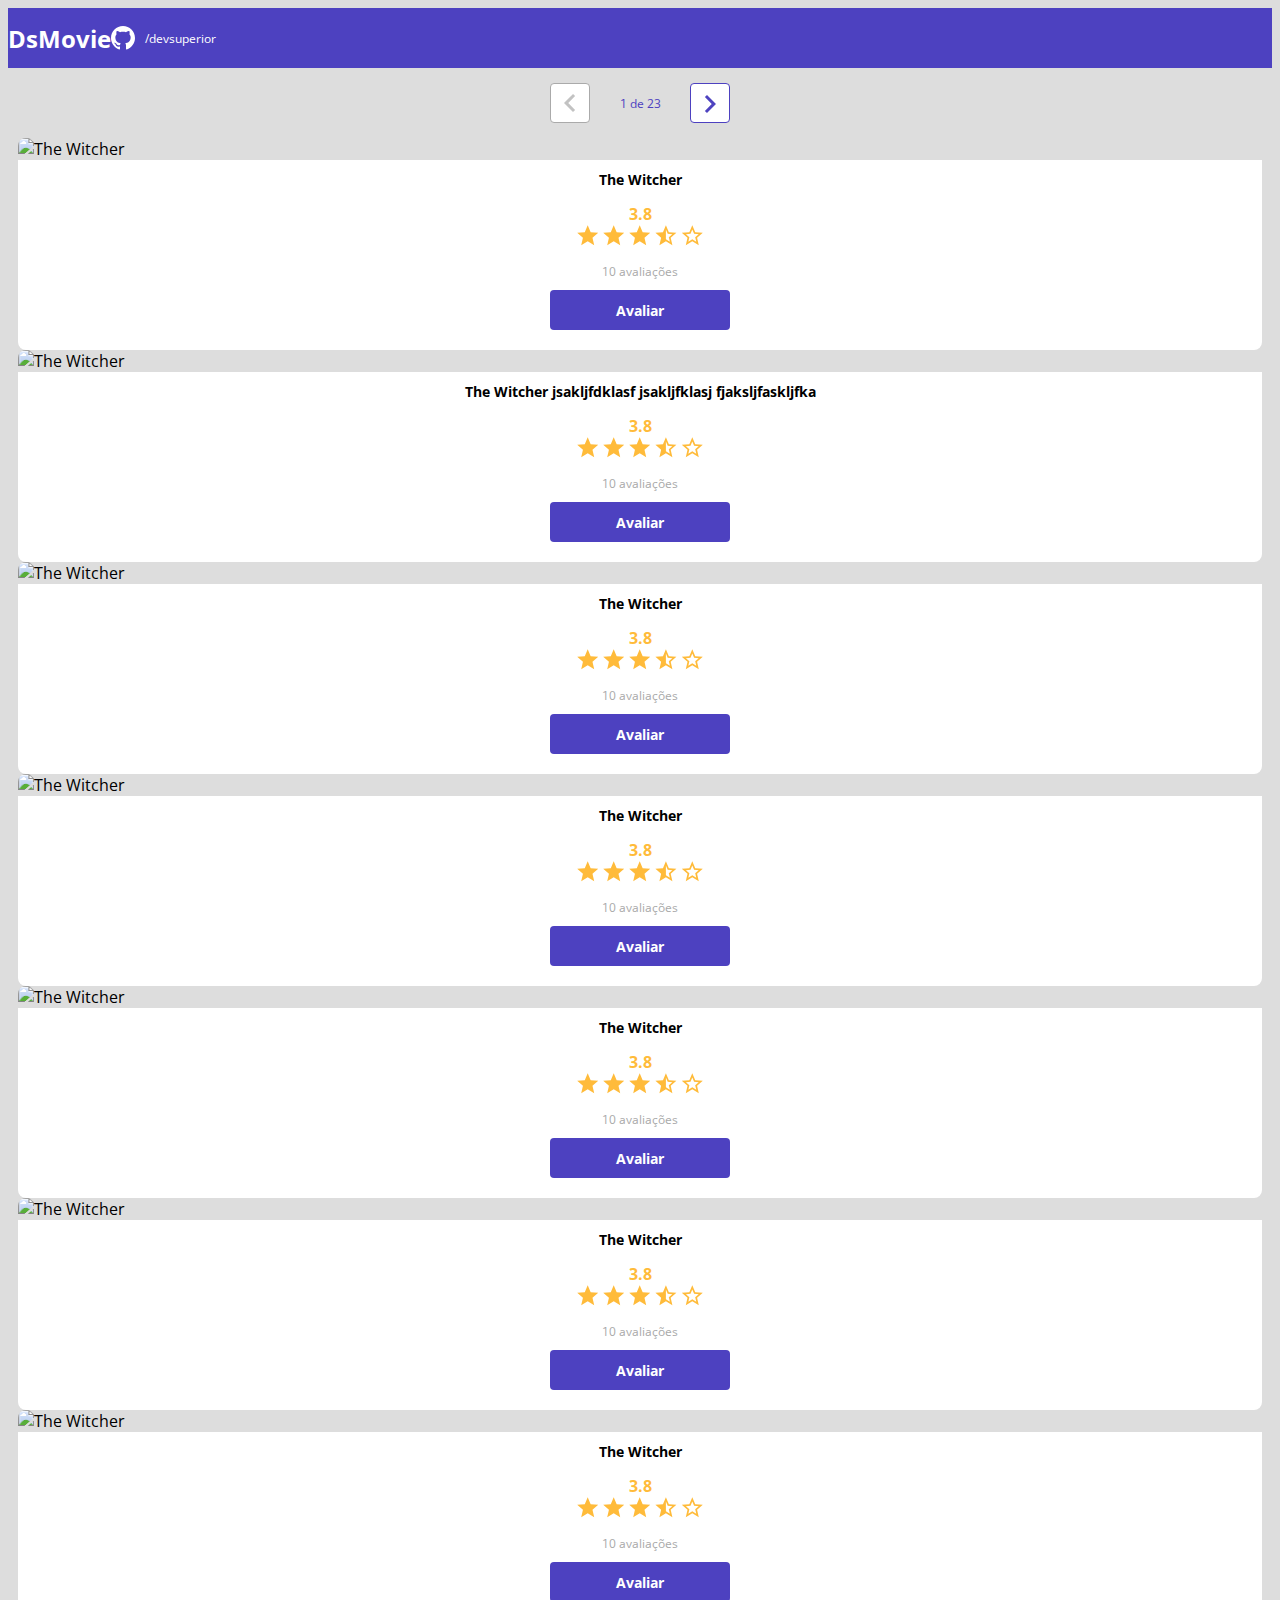
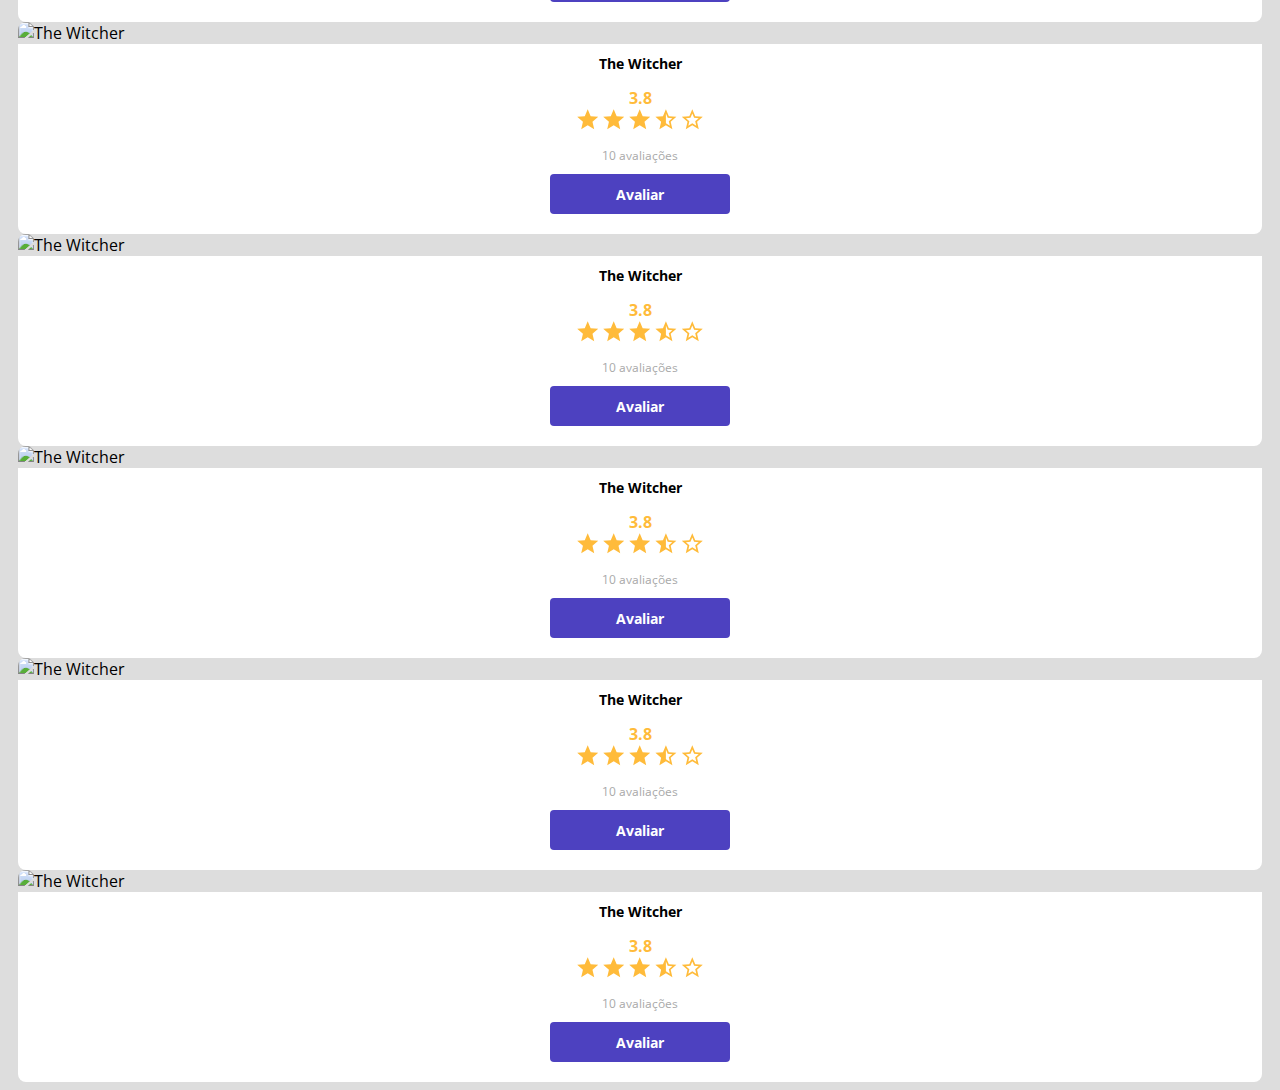
==== commit 6e69f883: "componente de paginação" ====
--- a/index.html
+++ b/index.html
@@ -24,6 +24,19 @@
    <main>
        <section id= "dsmovie-card-list" class="container">
 
+        <div class="dsmovie-pagination-container">
+            <div class="dsmovie-pagination-box">
+                <button disabled>
+                    <img src="img/arrow.svg" alt="voltar">
+                </button>
+                <p>1 de 23</p>
+                <button>
+                    <img class="ds-movie-flip-horizontal" src="img/arrow.svg" alt="proxima">
+                </button>
+
+            </div>
+        </div>
+
         <div class="row">
             <div class="col-sm-6 col-lg-4 col-xl-3 mb-3">
                 <div class="dsmovie-card">
--- a/css/styles.css
+++ b/css/styles.css
@@ -54,7 +54,7 @@
     margin-right: 10px;
 }
 #dsmovie-card-list {
-    padding: 40px 10px;
+    padding: 0px 10px;
 }
 
 
@@ -157,4 +157,47 @@
     flex-direction: column;
     align-items: center;
     justify-content: space-between;
+}
+.dsmovie-pagination-container {
+    padding: 15px 0;
+    display: flex;
+    justify-content: center;
+}
+.dsmovie-pagination-box {
+    width: 180px;
+    display: flex;
+    justify-content: space-between;
+    align-items: center;
+
+}
+.dsmovie-pagination-box p {
+    margin: 0;
+    font-size: 12px;
+    color: var(--color-primary);
+    font-weight: 400;
+}
+.dsmovie-pagination-box button {
+    width: 40px;
+    height: 40px;
+    border: 1px solid var(--color-primary);
+    border-radius: 4px;
+    background-color: var(--white);
+    display: flex;
+    justify-content: center;
+    align-items: center;
+}
+.dsmovie-pagination-box button img{
+    filter: brightness(0) saturate(100%) invert(28%) sepia(21%) saturate(5674%) hue-rotate(230deg) brightness(88%) contrast(96%);
+}
+
+
+.dsmovie-pagination-box button:disabled {
+border: 1px solid var(--text-light-gray);
+}
+.dsmovie-pagination-box button:disabled img {
+    filter: unset
+
+}
+.ds-movie-flip-horizontal {
+    transform: rotate(180deg);
 }